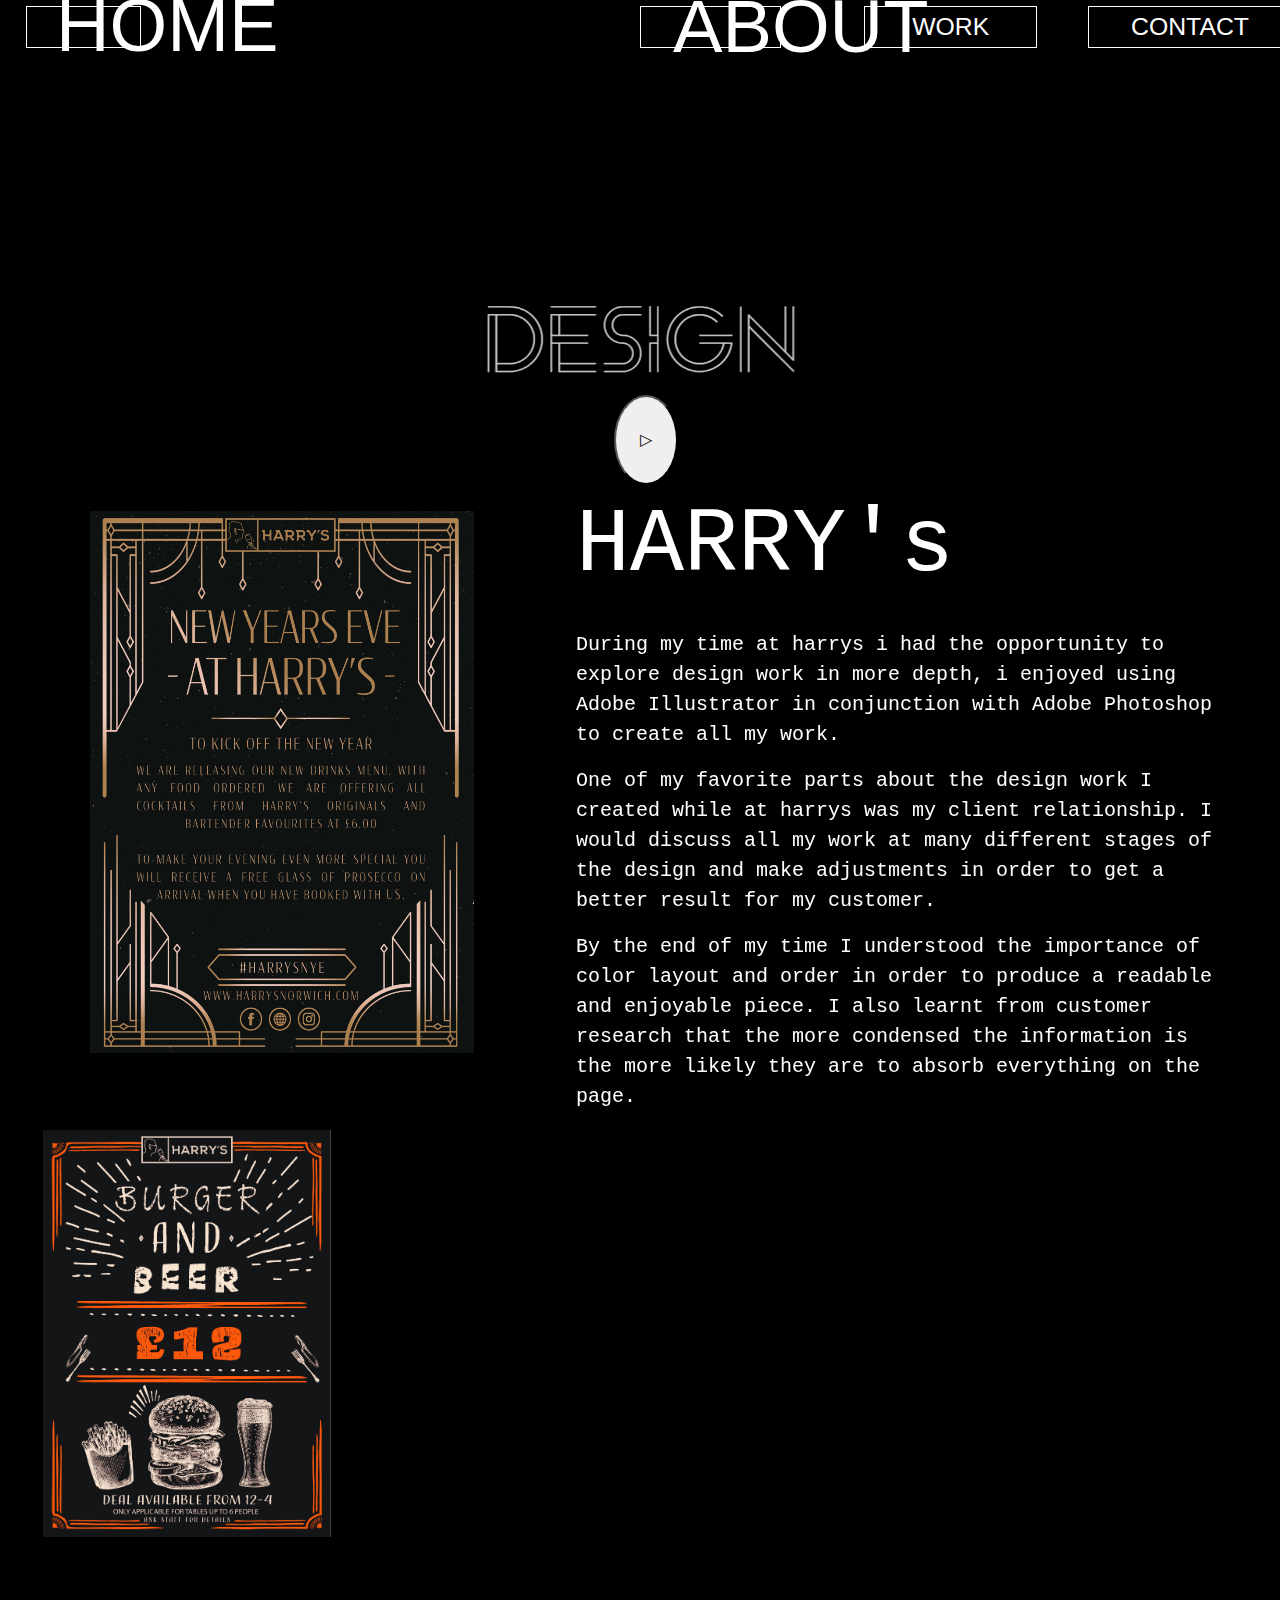
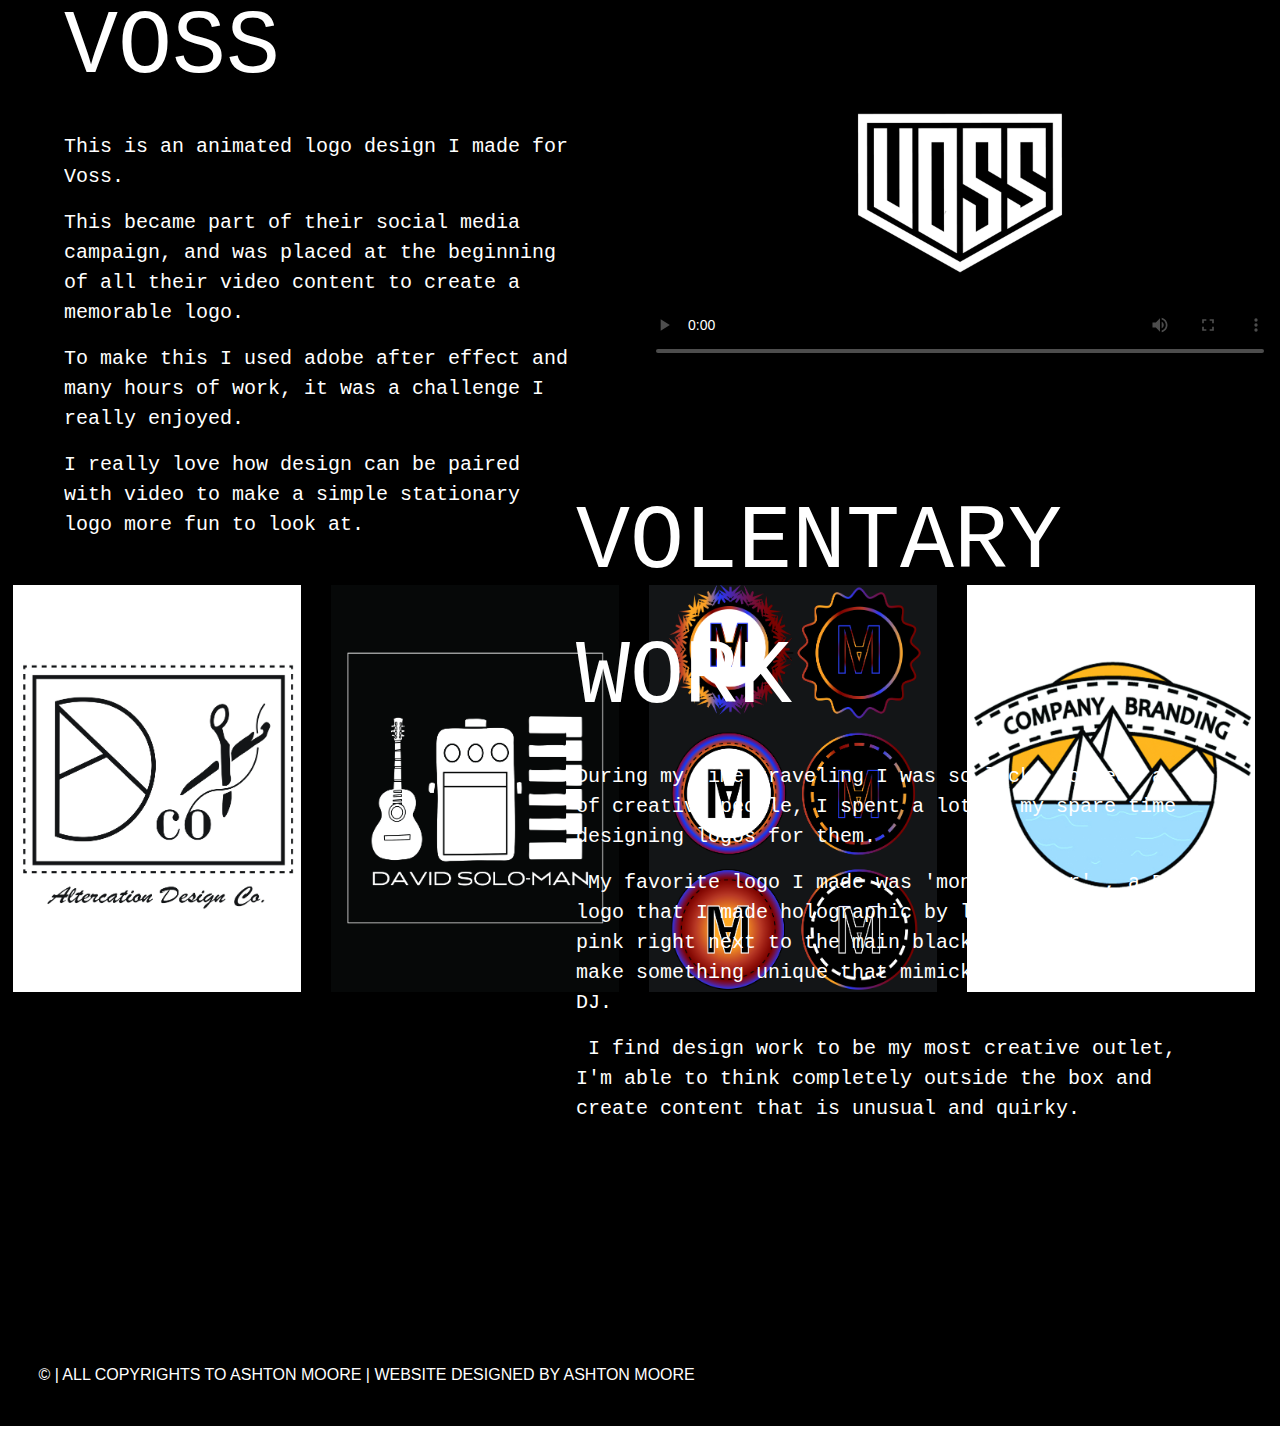
==== DESIGN.html @ 42d173c1 "FILES" ====
<!DOCTYPE html>
<div id="background">
<html lang="en">

<head>
<meta name="viewport" content="width=device-width, initial-scale=1.0">

	<link href="css/bootstrap-4.4.1.css" rel="stylesheet">
	<link href="styles.css" rel="stylesheet" type="text/css">
   
  </head>
<body>
	  
<!--	nav bar and background image -->

	
		<div class="homebutton"> <a href="index.html">HOME</a></div>
		
	
	
	<div class="main-container" >
	
	<button class="about"><a href="index.html#vid">ABOUT</a></button>
	
	<div class="dropdown"
		 >
  <button class="dropbtn"  style="width:105%">WORK</button>
  <div class="dropdown-content">
    <a href="video1.html">video</a>
    <a href="PHOTOGRAPHY.html">photography</a>
    <a href="DESIGN.html">design</a>
  </div>
</div>
	  <button class="contact"><a href="index.html#contacts">CONTACT</a></button>
		
  </div>
<center>
	<div class="containervid">
	  <div class="fix" style="height: 173px"></div>
<video  id="vid 3" width="100%" hight="auto" autoplay loop muted>	
	<source src="design/design.mp4"/>
</video>	
</div>
</center>  	
<!--1st container-->

	<audio id="testAudio" hidden src="images/🌊 Dynamic Beat Cool Electronic Guitar Chill No Copyright Free Background Music _ Coastline by shandr.webm" type="audio/mpeg">
</audio>

<button id="playAudio" style="position: absolute; margin-left: 48%; margin-top: -4%; width: 5%; height: 10%; border-radius: 50%;color: black">▷</button>
		
		
		<script>
	document.getElementById("playAudio").addEventListener("click", function(){
	var audio = document.getElementById('testAudio');
  if(this.className == 'is-playing'){
    this.className = "";
    this.innerHTML = "▷"
    audio.pause();
  }else{
    this.className = "is-playing";
    this.innerHTML = "| | ";
    audio.play();
  }

});
	
	</script>
	
	
	
	
	
	
	
	
<div>
		
		
		
	<div class="condesignharrys">
		<div class="contitlep">
			<p class="harrystitle2">HARRY's</p>
            <p class="harrysdesignp">During my time at harrys i had the opportunity to explore design work in more depth, i enjoyed using Adobe Illustrator in conjunction with Adobe Photoshop to create all my work.</p>
            <p class="harrysdesignp">One of my favorite parts about the design work I created while at harrys was my client relationship. I would discuss all my work at many different stages of the design and make adjustments in order to get a better result for my customer.</p>
<p class="harrysdesignp">By the end of my time I understood the importance of color layout and order in order to produce a readable and enjoyable piece. I also learnt from customer research that the more condensed the information is the more likely they are to absorb everything on the page.  &nbsp;</p>
        </div>
		
	    <img class="harrysdesignimg" src="design/harrys design/poster design print test 1 copy.jpg" alt=""/>
		
		<div class="imgcondesign" style= "width: 100%">
		
	    <img class="fimg" src="design/harrys design/3 SIDES FOR 12  3 SIDES FOR 12 FINAL RE SIZED VERSION_Page_2.jpg" alt=""/>
		<img class="fimg" src="design/harrys design/3 SIDES FOR 12  3 SIDES FOR 12 FINAL RE SIZED VERSION_Page_1.jpg" alt=""/>
	    <img class="fimg" src="design/harrys design/15 copy copy.jpg" alt=""/>
		<img class="fimg" src="design/harrys design/3 SIDES FOR 12  3 SIDES FOR 12 FINAL RE SIZED VERSION_Page_1 copy.jpg" alt=""/>
		
		
		
		</div>
	
	
  </div>
	
	
<!--voss-->
		
	<div class="condesignharrys">
		<div class="contitlepvoss">
			<p class="harrystitle2">VOSS</p>
          <p class="harrysdesignp">This is an animated logo design I made for Voss.&nbsp; </p>
            <p class="harrysdesignp">This became part of their social media campaign, and was placed at the beginning of all their video content to create a memorable logo.&nbsp; </p>
          <p class="harrysdesignp">To make this I used adobe after effect and many hours of work, it was a challenge I really enjoyed.&nbsp;</p>
            <p class="harrysdesignp">I really love how design can be paired with video to make a simple stationary logo more fun to look at. &nbsp;</p>
        </div>
		
<!--	    vidoe 
-->
		
		<video class="vossdesignimg" poster="design/voss thumbnail 1.jpg" controls src="design/new spin.mp4" ></video>

	
	
  </div>
	
<!--extra shit-->
	
	
	<div class="condesignviper">
		<div class="contitlepviper">
			<p class="vipertitle2">VOLENTARY WORK</p>
          <p class="viperdesignp">During my time traveling I was so lucky to meet a lot of creative people, I spent a lot of my spare time designing logos for them. &nbsp; </p>
          <p class="viperdesignp">&nbsp;My favorite logo I made was 'monkey viper' , a DJ logo that I made holographic by layering blue and pink right next to the main black line. I wanted to make something unique that mimicked the genre of the DJ.</p>
            <p class="viperdesignp">&nbsp;I find design work to be my most creative outlet, I'm able to think completely outside the box and create content that is unusual and quirky. </p>
        </div>
		
	    <img class="harrysdesignimg" src="design/viper monkey copy 2.jpg" alt=""/>
		
		<div class="imgcondesign">
		
	    <img class="fimg" src="design/sarah copy.jpg" alt=""/>
		<img class="fimg" src="design/dave copy.jpg" alt=""/>
	    <img class="fimg" src="design/my logo coppy.jpg" alt=""/>
		<img class="fimg" src="design/logo copy.jpg" alt=""/>
		
		
		
		</div>
	
	
	
	</div>
	</div>
	
	
	
	
	
	
	
	
	
	
	
	
	

<p class="footer" stle="float:bottom">© | ALL COPYRIGHTS TO ASHTON MOORE | WEBSITE DESIGNED BY ASHTON MOORE</p>
	
<script src="js/jquery-3.4.1.min.js"></script>
<script src="js/popper.min.js"></script>
<script src="js/bootstrap-4.4.1.js"></script>
</body>
	  
</html>
	
</div>
---- styles.css ----
#background {background : black;width: 100%; height: auto}

body { width: 100%; height:auto ; margin: 0;padding: 0; overflow-x: hidden }
html {width: 100%; height: auto; margin:0; padding: 0}

/*nav and image*/
.main-container { position: absolute;
  display: inline-flex;
  width: 50%;
margin-left: 50%
}


.homebutton{  position: absolute;
  background-color:transparent;
  color: white;

  font-size: 100%;
	font-size-adjust: 1.58;

  border: solid #FFFFFF thin ;
	padding-left: 2%;
	padding-right: 1%;
	
	width: 9%;
	margin-top: 0.5%;
	margin-left: 2%;
   }
.homebutton a{flex-shrink: 2; color: white; font-size: 155%;padding-left: 5%; padding-right: 5%; padding-bottom: 5%}
	



.contact a{color: white;text-decoration: none}
.contact{ position: absolute;
  background-color:transparent;
  color: white;

  font-size: 155%;
  border: solid #FFFFFF thin ;
	padding-left: 42px;
	padding-right: 42px;
	margin-left: 70%;
	margin-top: 1%;
}

.about a{color: white;text-decoration: none}
.about{ position: absolute;
  background-color:transparent;
  color: white;

  font-size: 155%;
	font-size-adjust: 1.58;

  border: solid #FFFFFF thin ;
	padding-left: 5%;
	padding-right: 5%;
	
	width: 22%;
	margin-top: 1%;
   
}


/* Dropdown Button */

.dropbtn {
  background-color:transparent;
  color: white;

  font-size: 155%;
  border: solid #FFFFFF thin ;
	padding-left: 43px;
	padding-right: 43px;
	
}

/* The container <div> - needed to position the dropdown content */
.buttoncontainer{width:100%;overflow: hidden}

.dropdown {
  position: relative;
  display: inline-block;
margin-left: 35%;
	margin-top: 1%
	

}

/* Dropdown Content (Hidden by Default) */
.dropdown-content {
  display: none;
  position:absolute;
  min-width: 167px;
	top:40px;
	font-size: 15px;

  
}

/* Links inside the dropdown */
.dropdown-content a {
	font-size: 20px;
  color:white;
	padding:5px;
  text-decoration: none;
  display: block;
	border: #FFFFFF solid thin;
text-align: center
}
.dropdown:hover .dropdown-content {display: block;}



/* Show the dropdown menu on hover */
.dropdown:hover .dropdown-content {display: block;}

/* Change the background color of the dropdown button when the dropdown content is shown */





.backgroundimage {
	width:100%	
}






/*change hight and width of the about me vid*/
#vid{width:50% ;height:20%;overflow: hidden;
margin-top:100px;
margin-bottom: 0px;

}
/*hello welcome section*/
.w3-container{height:682px;
}

.rightphoto {
	width: 40%;
	height: auto;
	float: right;

	margin: 5px;
	margin-top: 5%;
	margin-left: 0%;
	margin-right:5%;
	margin-bottom: 10%;
	border:thick solid #FFFFFF;
	
	
	filter: gray; /* IE6-9 */
  -webkit-filter: grayscale(100%); /* Chrome 19+ & Safari 6+ */
}

.rightphoto:hover {
  filter: none;
  -webkit-filter: grayscale(0%);
	-webkit-transition: all 2000ms ease;

}
.hello{
	width: 50%;
	max-width: 50%;
	float:left;
font-size: 70px;
	overflow: hidden;
	text-align: right;
	color: white;
	margin-top: 190px;
	font-weight: 600;
	font-family:Consolas, "Andale Mono", "Lucida Console", "Lucida Sans Typewriter", Monaco, "Courier New", "monospace";
	margin-right:30px;
	margin-bottom: 0px

}
.hello1{
	width: 50%;
	max-width: 50%;
	float:left;
font-size: 70px;
	overflow: hidden;
	text-align: right;
	color: white;
	font-weight: 600;
	font-family:Consolas, "Andale Mono", "Lucida Console", "Lucida Sans Typewriter", Monaco, "Courier New", "monospace";
	margin-top: 0px;
	line-height: 50px
}

.hello2{width: 50%;
	max-width: 50%;
	float:left;
font-size: 30px;
	overflow: hidden;
	text-align: right;
	
	color: white;
	font-family:Consolas, "Andale Mono", "Lucida Console", "Lucida Sans Typewriter", Monaco, "Courier New", "monospace";
	

}

/*contact infor css*/

.maintitle{
	font-size: 50px;
    color:white;
	text-transform:uppercase;
	font-weight:700
}

.title{
	text-transform:uppercase;
	color: white;
	font-size: 30px	
}
.info{color:white;
	font-size: 20px
}

/*about me */

/*top stuff*/


/*bottom stuff*/
.leftpic {
	width: 40%;
	height: auto;
	float: left;
	margin-top: 10%;
	
	
	
	filter: gray; /* IE6-9 */
  -webkit-filter: grayscale(100%); /* Chrome 19+ & Safari 6+ */
}

.leftpic:hover {
  filter: none;
  -webkit-filter: grayscale(0%);
	-webkit-transition: all 2000ms ease;

}

.righttext{
	color: white;
	padding: 5%;
    font-family: Consolas, "Andale Mono", "Lucida Console", "Lucida Sans Typewriter", Monaco, "Courier New", "monospace";
	height: 60%;
	font-size: 18px
		
}
.textbox{border:#FFFFFF solid thin;
	width: 50%;
	height:100%;
	float:right;
	margin-top: 2%;
		margin-left:5%;
	margin-right:2%;
	padding:10px;
	text-align:left;
	box-shadow: 
	 10px 0 40px #f0f,  /* left magenta */
    -10px 0 40px #0ff; /* right cyan */

filter: gray; /* IE6-9 */
  -webkit-filter: grayscale(100%);
}
p{padding-right: 2%;
padding-left: 2%;
}


.textbox:hover {
  filter: none;
  -webkit-filter: grayscale(0%);
-webkit-transition: all 2000ms ease;
}
/*resume button*/
#fullresume{
	color: white;
    border:thin solid #FFFFFF;
    padding:10px;
	font-size:20px;
margin-left:0.2%}




/*buttons*/
.buttoncontainer{width: 120%;height: auto; margin-left: 0%}

.btn-group button {
	width: 53%;
  background-color: black; 
  border: 6px  solid #FFFFFf;
	
 
	text-transform: uppercase;
    border-radius: 20px;
	 
	
	
}
.btn-group a{max-width: 100%; font-size: 300%;
	color: white; 
	width: 100%

}
.btn1{margin-right: 5%;margin-left: 0%}
.btn2{margin-right: 5%}


/* Add a background color on hover */
.btn-group button:hover {
  background-color: #FFFFFF;
color:black; border-radius: 10%;
}
.btn-group a:hover{color: black;
text-decoration: none }


/*photography pg*/




#vid2{width:50% ;height:200;overflow: hidden;
margin-top:100px;
	margin-bottom: 0%;}


.hear {
width: 35%;
float:left;
background:#000000;
color: white;
margin-bottom: 2%; 
margin-top: 0%;
margin-left:15%;
	padding-top: 5%;
	padding-bottom: 5%;
border-right: #FFFFFF solid;
	font-size:300%;
	line-height: 0.9
	
 
	
}

.link a{font-size: 30px;
width: 40%;
float: right;
background:black;
	color: white;
	margin-bottom: 10px;
	margin-left: 5%;
	
	

}

.one{margin-top: 0%;padding-right: 5%;
	padding-top: 5%;}
.four{padding-right: 5%;
	padding-bottom: 5%;}
ul.no-bullets {list-style-type: none;
  margin: 0;
  padding: 0;}



.footer{color: white;
	width: 100%;height: auto;
padding: 3%;
margin-top: 25%}



/*photoography*/






















.maindivharrys{width:100%; height:auto;overflow: hidden;
	
	}
.fix{width:100%; height:100px;overflow: hidden}

.container1{width: 100%; height: auto}


.righttext1{
	width:20%;
	float:right;
	color: white;
	font-size: 55px;
	position: absolute;
	margin-left: 50%;
	
	border-left:thin #FFFFFF solid;
	

}

.righttext11{width:50%;
	float: right;
	color: white;
	font-size: 25px;
	margin-left: 50%;
	position: absolute;
	margin-top: 8%;
		border-left:thin #FFFFFF solid;
	
}
.righttext111{width:30%;
	
	color: white;
	font-size: 35px;
	margin-left: 50%;
	position: absolute;
	margin-top: 13%;
	border-left:thin #FFFFFF solid;
	
}
.righttext2{width:50%;
	float: right;
	color: white;
	font-size: 25px;
	margin-left: 50%;
	position: absolute;
	margin-top: 24%;
	border-left:thin #FFFFFF solid;
	
}
.righttext3{width:30%;
	
	color: white;
	font-size: 35px;
	margin-left: 50%;
	position: absolute;
	margin-top: 29%;
	border-left:thin #FFFFFF solid;
	
}

.con2righttext{
	position: absolute;
	color: #FFFFFF;
	width: 50%;
	padding:4% ;
	padding-right: 10%;
	margin-top: 7.3%;
	font-size: 25px;
	font-family:Consolas, "Andale Mono", "Lucida Console", "Lucida Sans Typewriter", Monaco, "Courier New", "monospace";
	
		
		
}



.con2righttext1{position: absolute;
	color: #FFFFFF;
	width: 50%;
	padding:4% ;
	padding-right: 10%;
	margin-top: 20%;
	font-size: 25px;
	font-family:Consolas, "Andale Mono", "Lucida Console", "Lucida Sans Typewriter", Monaco, "Courier New", "monospace";
	}
		
	.con2righttext2{position: absolute;
	color: #FFFFFF;
	width: 50%;
	padding:4% ;
	padding-right: 10%;
	margin-top: 32%;
	font-size: 25px;
	font-family:Consolas, "Andale Mono", "Lucida Console", "Lucida Sans Typewriter", Monaco, "Courier New", "monospace";
	}
	
	
.con2photo{ width:12.4%;
	margin-top: 7%;
	margin-left: 48.85%; 
}
.con2photo1{width:12.4%;
	margin-top: 7%;
	margin-left: 0; }
.con2photo3{width: 12.4%;
margin-left: 48.85%;
margin-top: 0.3%}


.con2photo4{width: 12.4%;
margin-top: 0.3%}


.con2photo5{width: 12.4%;
margin-left: 48.85%;
margin-top: 0.3%}


.con2photo6{width: 12.4%;
margin-top: 0.3%}
.card #HARRYS .card-body {
}.card #HARRYS .imageContainer img {
    transition:transform 0.25s ease;
}


/*carousell voss*/

.carousel {width: 47%;


margin-bottom: 0%;
float:left;
	

}
.con{width: 100%; height: auto;
margin-top: 10%;
}

.conpic{padding-left: 50%;width:150%; height: auto;}
.righttext12{
	width:20%;
	float:left;
	color: white;
	font-size: 55px;
	position: absolute;
	margin-left: 7%;
	border-left:thin #FFFFFF solid;

}

.righttext112{width:50%;
	float: left;
	color: white;
	font-size: 25px;
	margin-left: 7%;
	position: absolute;
	margin-top: 8%;
		border-left:thin #FFFFFF solid;
	
}
.righttext1112{width:30%;
	
	color: white;
	font-size: 35px;
	margin-left: 7%;
	position: absolute;
	margin-top: 13%;
	border-left:thin #FFFFFF solid;
	
}
.righttext22{width:50%;
	float: right;
	color: white;
	font-size: 25px;
	margin-left: 7%;
	position: absolute;
	margin-top: 24%;
	border-left:thin #FFFFFF solid;

}
.righttext32{width:30%;
	
	color: white;
	font-size: 35px;
	margin-left: 7%;
	position: absolute;
	margin-top: 29%;
	border-left:thin #FFFFFF solid;
	
}
.con4{width: 100%; height: auto;
margin-top: 50%;}


.con4righttext{
	position: absolute;
	color: #FFFFFF;
	width: 40%;
	padding:4% ;
	padding-right: 0%;
	margin-top: 5%;
	font-size: 25px;
	font-family:Consolas, "Andale Mono", "Lucida Console", "Lucida Sans Typewriter", Monaco, "Courier New", "monospace";
	margin-left: 55%;
	overflow: hidden
		
		
}



.con4righttext1{position: absolute;
	color: #FFFFFF;
	width: 40%;
	padding:4% ;
	padding-right: 0%;
	margin-top: 20%;
	font-size: 25px;
	font-family:Consolas, "Andale Mono", "Lucida Console", "Lucida Sans Typewriter", Monaco, "Courier New", "monospace";
	margin-left: 55%;
	overflow: hidden;
	}
		
	.con4righttext2{position: absolute;
	color: #FFFFFF;
	width: 50%;
	padding:4% ;
	padding-right: 0%;
	margin-top: 32%;
	font-size: 25px;
	font-family:Consolas, "Andale Mono", "Lucida Console", "Lucida Sans Typewriter", Monaco, "Courier New", "monospace";
	overflow:hidden;}
	
	
.con4photo{ width:12.4%;
	margin-top: 7%;
	margin-left: 0.4%; 
}
.con4photo1{width:12.4%;
	margin-top: 7%;
	margin-left: 0; }
.con4photos{width:100%; margin-left: 0.4%; margin-top: 0%}
.con4photos1{ width:100%;margin-top: -5%}
.con4photo3{width: 12.4%;
margin-left: 0%;
margin-top: 0.3%}


.con4photo4{width: 12.4%;
margin-top: 0.3%}








/*music section */


.conpic2{width:60%;margin-left: 7%}
.con5{width: 100%; height: auto;
margin-top: 10%}
.righttext125{
	width:40%;
	color: white;
	font-size: 55px;
	position: absolute;
	margin-left: 50%;
	border-left:thin #FFFFFF solid;

}
.righttext1125{
	width:40%;
	color: white;
	font-size: 55px;
	position: absolute;
	margin-left: 50%;
	border-left:thin #FFFFFF solid;}
.con23{width: 100%;
margin-top: 40%}

.con23righttext{
	position: absolute;
	color: #FFFFFF;
	width: 50%;
	padding:4% ;
	padding-right: 10%;
	margin-top: 20%;
	font-size: 25px;
	font-family:Consolas, "Andale Mono", "Lucida Console", "Lucida Sans Typewriter", Monaco, "Courier New", "monospace";
	
		
		}



.con23righttext1{position: absolute;
	color: #FFFFFF;
	width: 50%;
	padding:4% ;
	padding-right: 10%;
	margin-top: 33%;
	font-size: 25px;
	font-family:Consolas, "Andale Mono", "Lucida Console", "Lucida Sans Typewriter", Monaco, "Courier New", "monospace";
	}
		
	.con23righttext2{position: absolute;
	color: #FFFFFF;
	width: 50%;
	padding:4% ;
	padding-right: 10%;
	margin-top:45%;
	font-size: 25px;
	font-family:Consolas, "Andale Mono", "Lucida Console", "Lucida Sans Typewriter", Monaco, "Courier New", "monospace";
	}
	
	
.con23photo{ width:12.4%;
	margin-top: 23%;
	margin-left: 0%; 
}
.con23photo1{width:12.4%;
	margin-top: 23%;
	margin-left: 0; }
.con23photo3{width: 12.4%;
margin-left: 48.6%;
margin-top: 0.3%}


.con23photo4{width: 12.4%;
margin-top: 0.3%}


.con23photo5{width: 12.4%;
margin-left: 49.85%;
margin-top: 0.3%}


.con23photo6{width: 12.4%;
margin-top: 0.3%}




.d-block{width:100%}
/*video page*/


.harrystitle{color: white;text-align:inherit; font-size: 50px; padding: 20px; border-left: solid #FFFFFF ; margin-left: 3%; margin-top: 6%;  font-family: Consolas, "Andale Mono", "Lucida Console", "Lucida Sans Typewriter", Monaco, "Courier New", "monospace";}

.harrysp{width:100%;height: auto; color: white; text-align: center}

.harrysvid{
	width:22%;
	height: auto;
	padding:1%;
	margin-left:2%;
	overflow: hidden
}


.vossvid{
	width:47%;
	height: auto;
	padding:1%;
	margin-left:2%;
	overflow: hidden
}


.othervid{
	width:47%;
	height: auto;
	padding:1%;
	margin-left:2%;
	overflow: hidden
}
.othervidr{width:22%;
	height: auto;
	padding:1%;
	margin-left:3%;
	overflow: hidden}


/*design section*/

.condesignharrys{
	width: 100%;
	height: auto;
	
}

.harrysdesignimg{
	width: 30%;
	margin: 5%;
	margin-left: 7%
	
	
		
}

.harrysdesignp{
	width:100%;
	
	color: white;
	font-size: 20px;
	overflow: hidden;
	font-family: Consolas, "Andale Mono", "Lucida Console", "Lucida Sans Typewriter", Monaco, "Courier New", "monospace";
	padding:0%
		
}

.harrystitle2{width:100%;color: white;font-size: 90px; padding: 0px;margin-left: 0%; overflow: hidden; font-family: Consolas, "Andale Mono", "Lucida Console", "Lucida Sans Typewriter", Monaco, "Courier New", "monospace";}

.contitlep{width: 50%;
margin-left: 45%;
	margin-top: 2.5%;
	position: absolute;
	overflow: hidden;
}

.imgcondesign{width:100%;height: auto;overflow: hidden;}
.fimg{width:24.5%;
	padding: 1%;
	overflow: hidden
	
}


/*voss*/




.vossdesignimg{
	width: 50%;
	margin: 5%;
	margin-left: 50%;
	overflow: hidden
	
	
		
}





.contitlepvoss{width: 40%;
margin-left: 5%;
	margin-top: 2.5%;
	position: absolute;
	overflow: hidden;
}

.imgcondesign{width:100%;height: auto;overflow: hidden;}







.condesignviper{
	width: 100%;
	height: auto;
	
}
.contitlepviper{width: 50%;
margin-left: 45%;
	margin-top: 2.5%;
	position: absolute;
	overflow: hidden;
}

.vipertitle2{width:100%;color: white;font-size: 90px; padding: 0px;margin-left: 0%; overflow: hidden; font-family: Consolas, "Andale Mono", "Lucida Console", "Lucida Sans Typewriter", Monaco, "Courier New", "monospace";}


.viperdesignp{
	width:100%;
	
	color: white;
	font-size: 20px;
	overflow: hidden;
	font-family: Consolas, "Andale Mono", "Lucida Console", "Lucida Sans Typewriter", Monaco, "Courier New", "monospace";
	padding:0%;

		
}
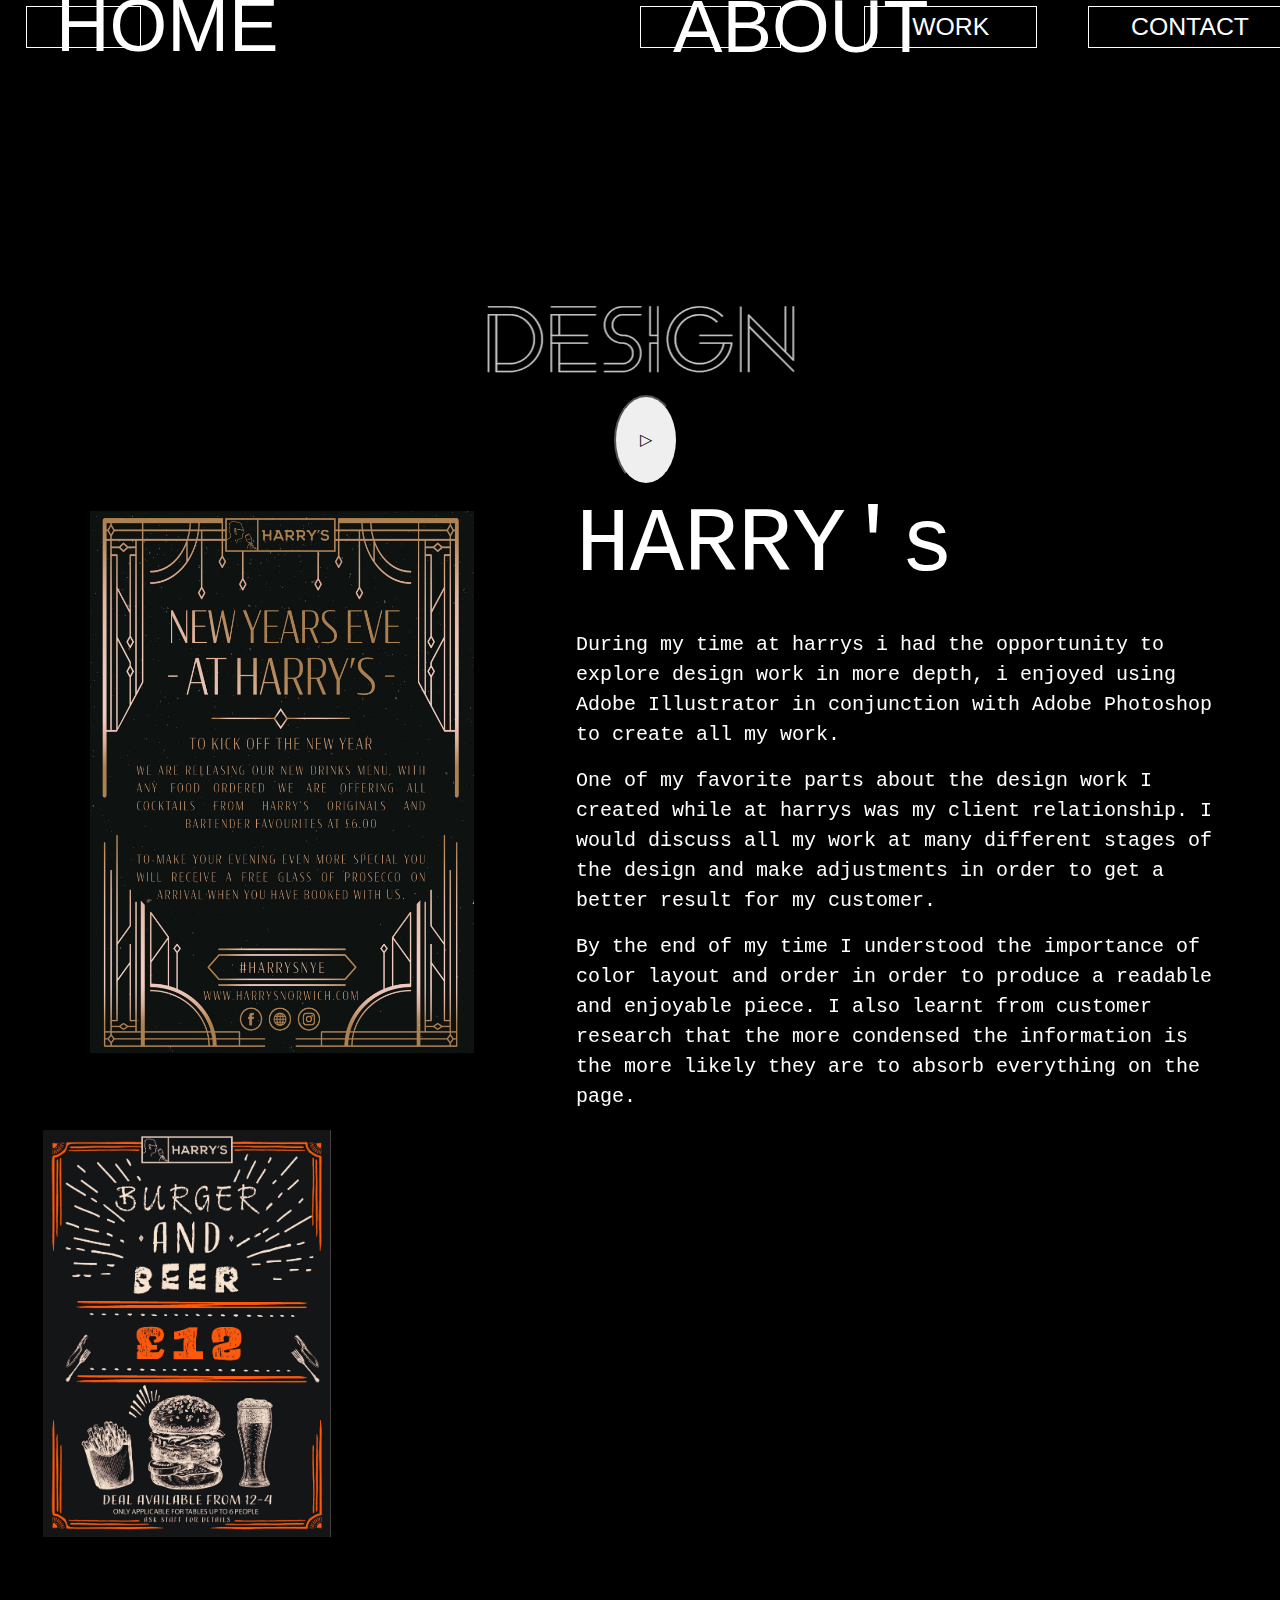
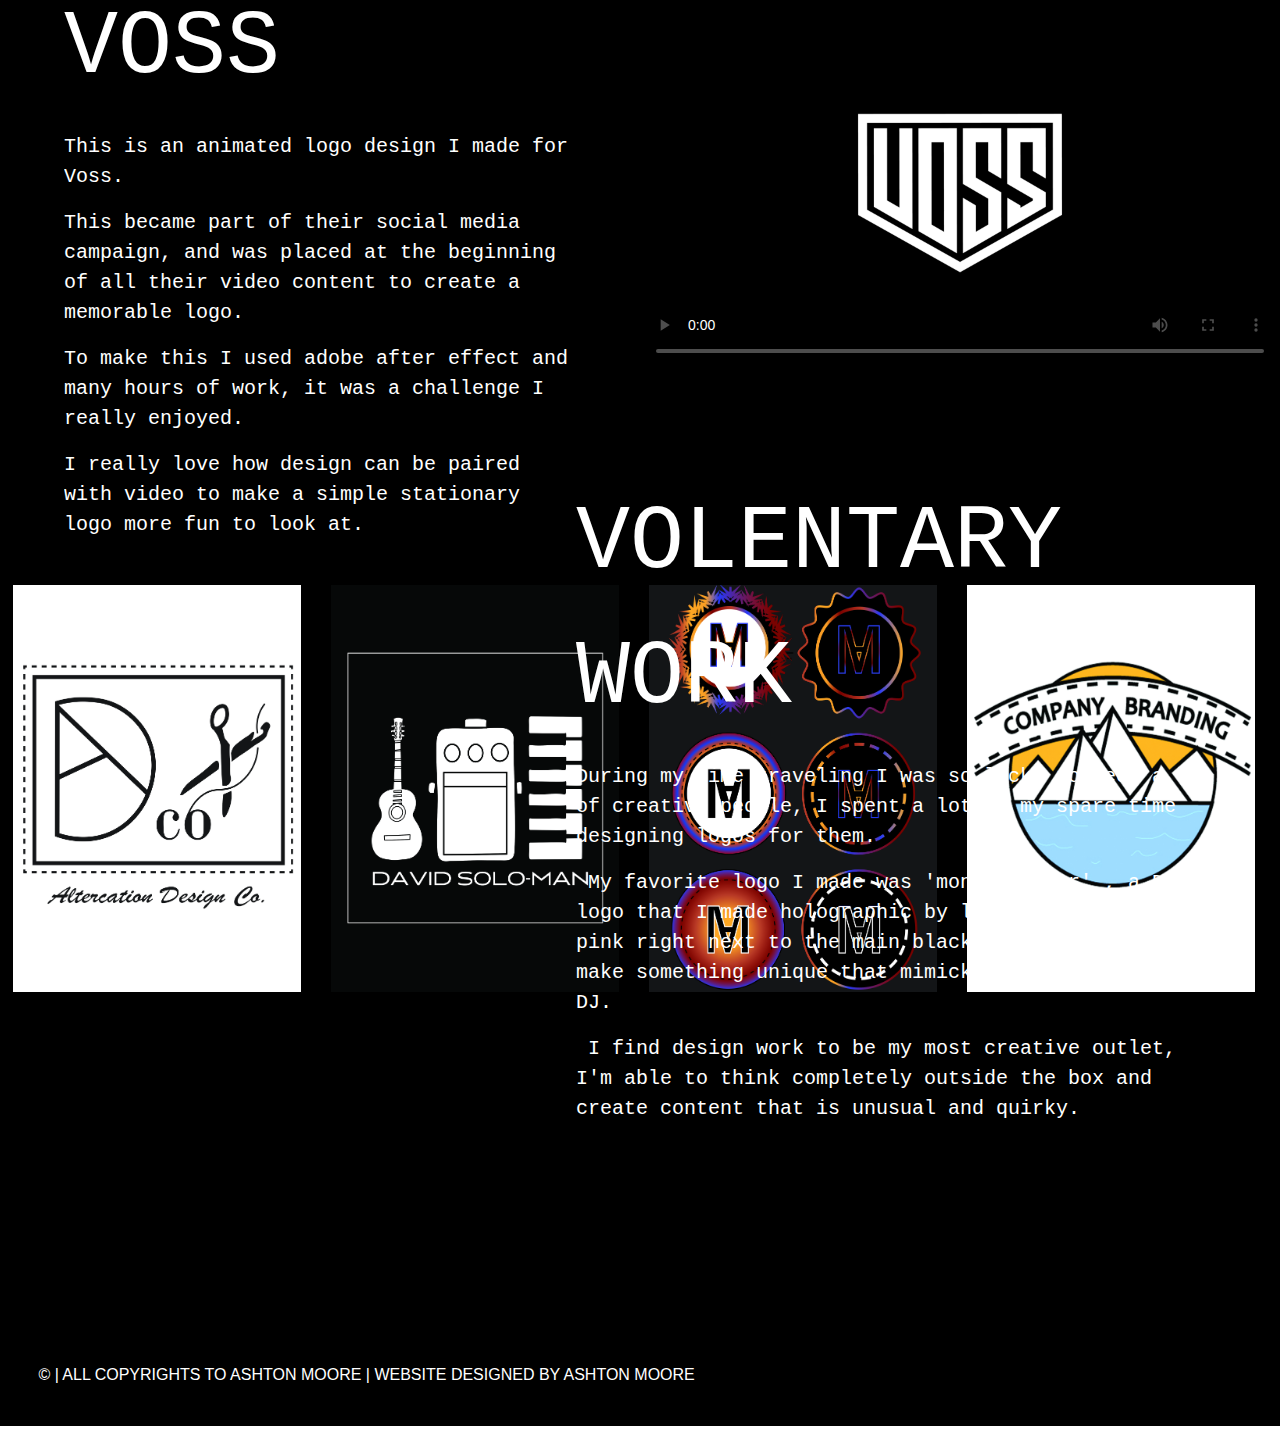
==== commit c0f229d8: "g" ====
--- a/DESIGN.html
+++ b/DESIGN.html
@@ -26,7 +26,7 @@
 		 >
   <button class="dropbtn"  style="width:105%">WORK</button>
   <div class="dropdown-content">
-    <a href="video1.html">video</a>
+    <a href="VIDEO1.html">video</a>
     <a href="PHOTOGRAPHY.html">photography</a>
     <a href="DESIGN.html">design</a>
   </div>
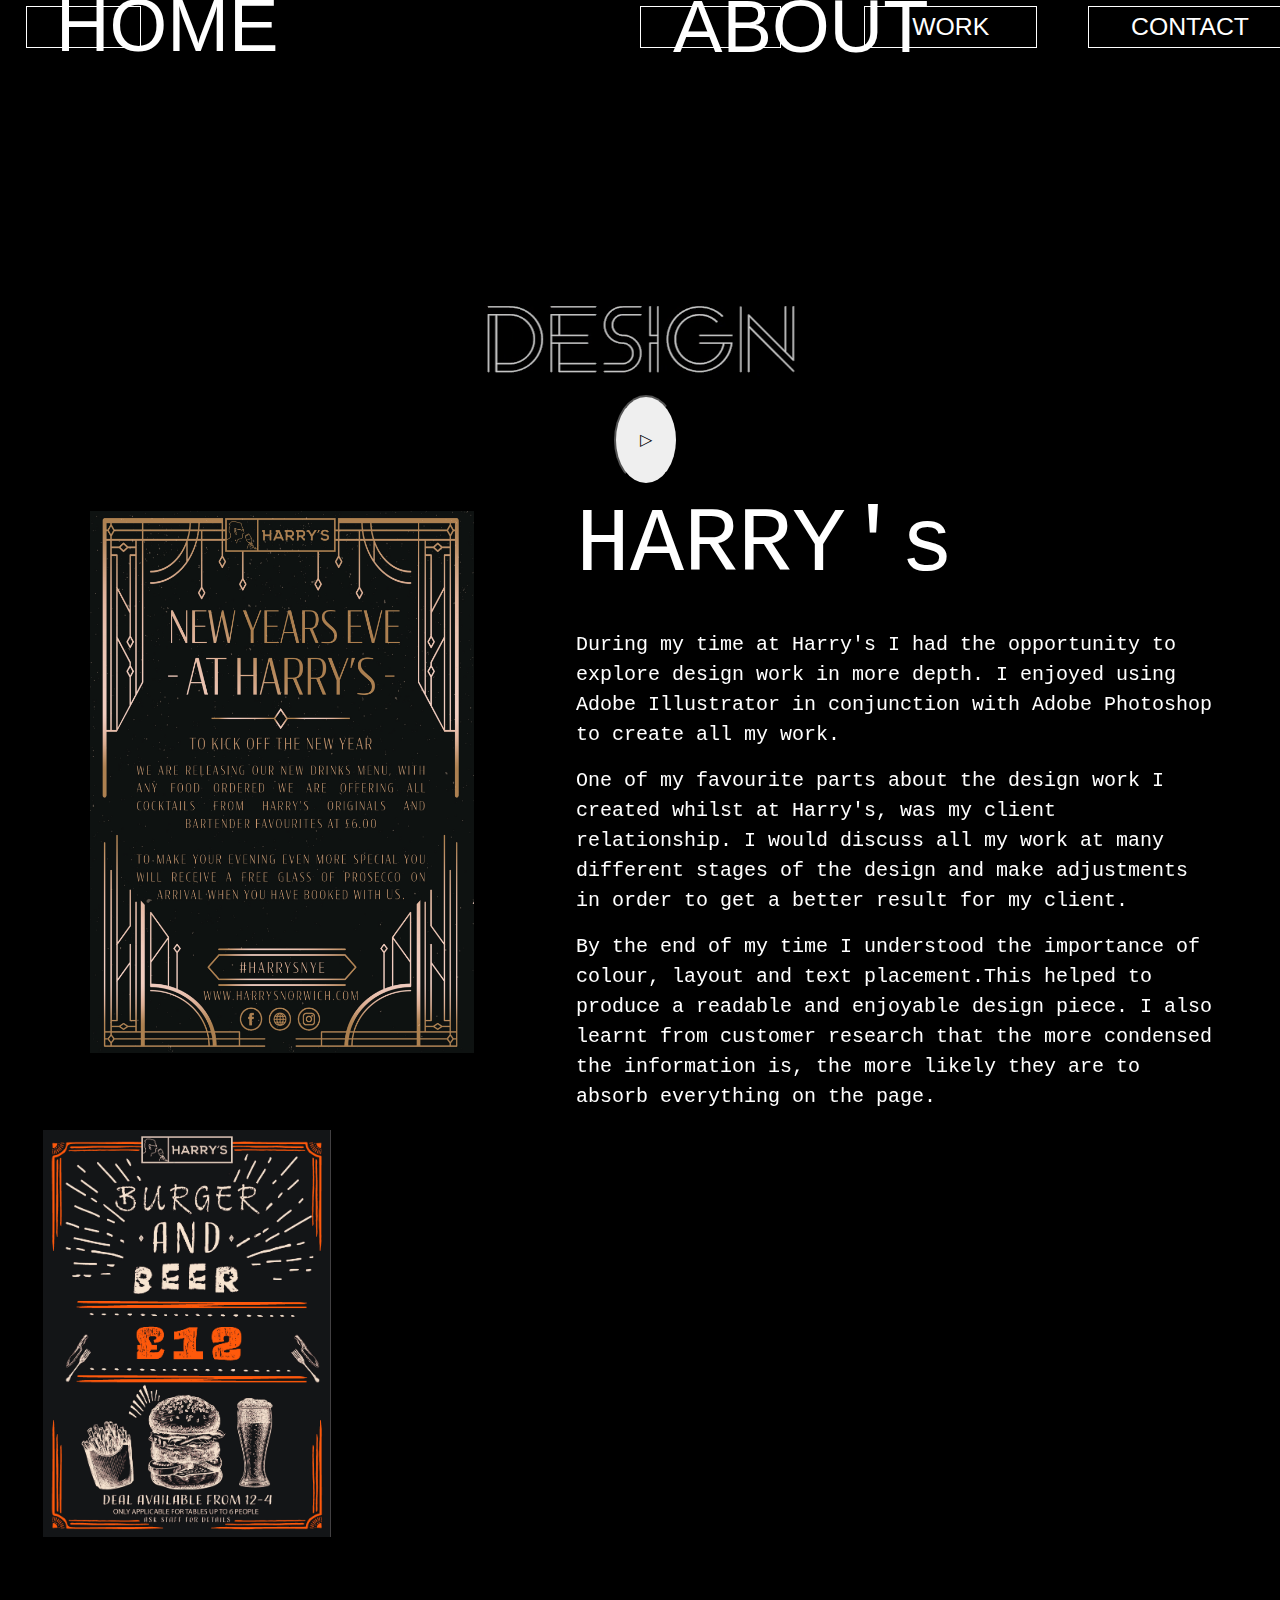
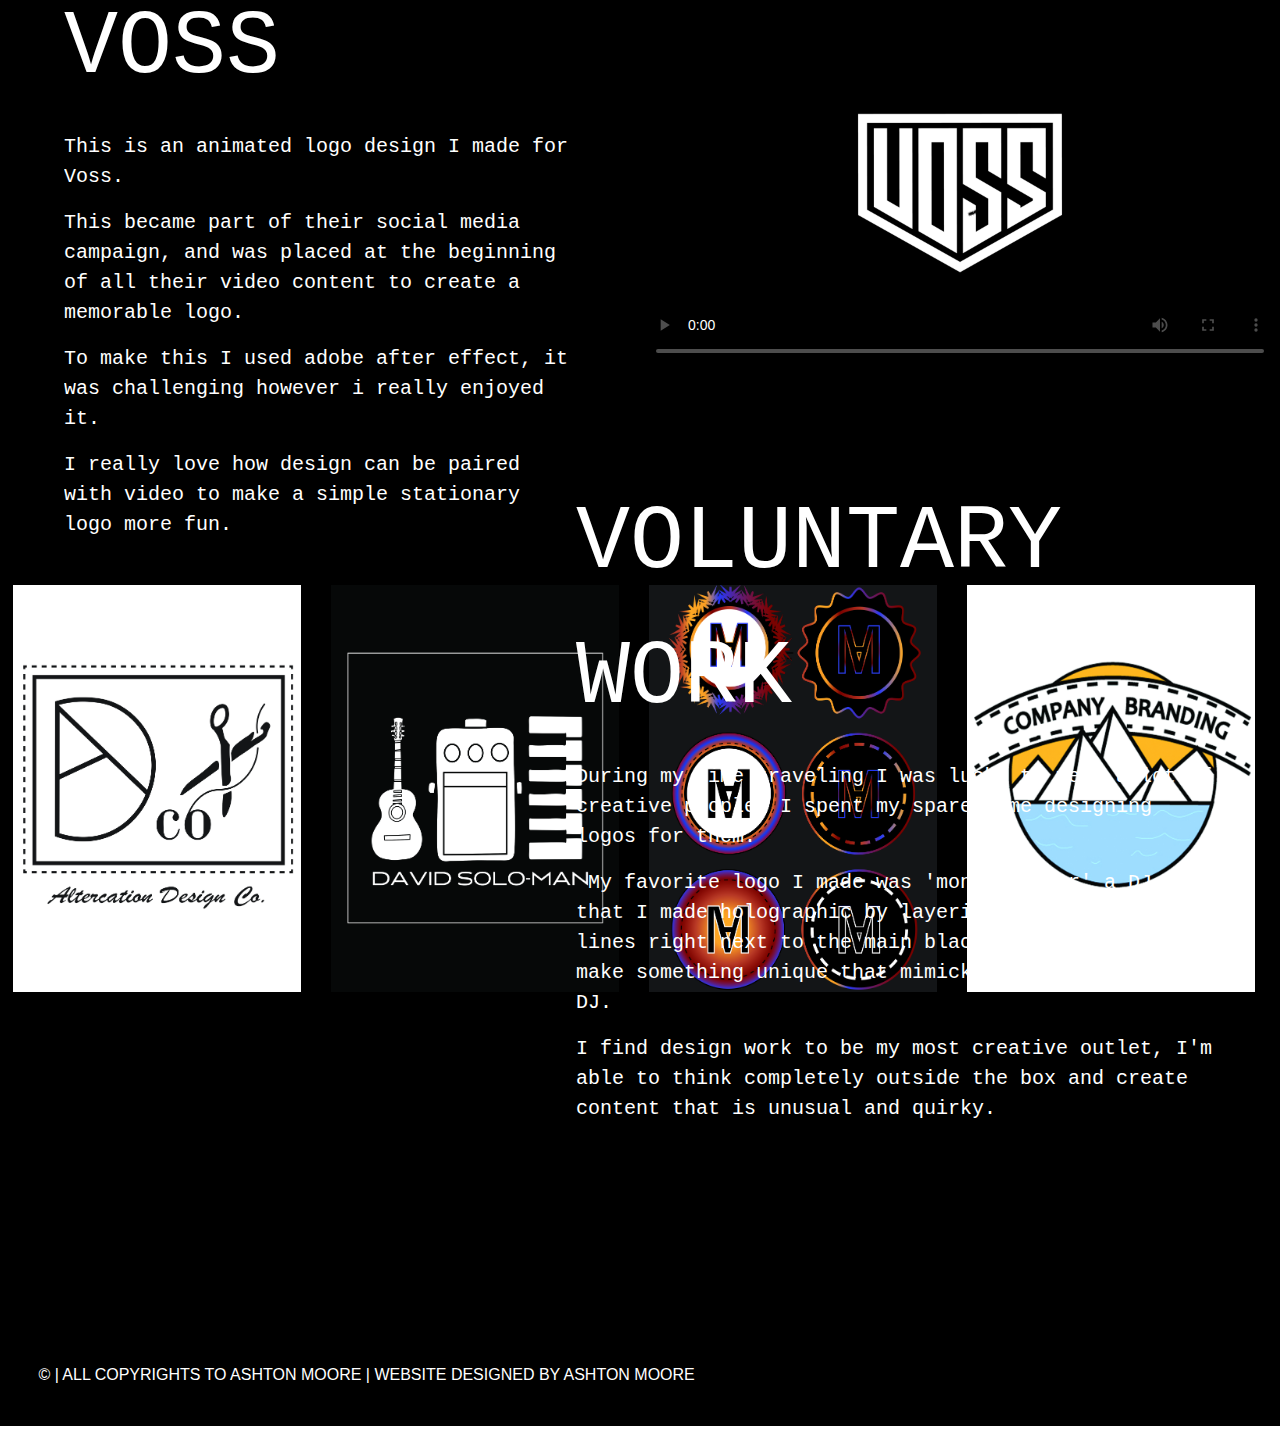
==== commit 83d87f6a: "spelling" ====
--- a/DESIGN.html
+++ b/DESIGN.html
@@ -81,9 +81,9 @@
 	<div class="condesignharrys">
 		<div class="contitlep">
 			<p class="harrystitle2">HARRY's</p>
-            <p class="harrysdesignp">During my time at harrys i had the opportunity to explore design work in more depth, i enjoyed using Adobe Illustrator in conjunction with Adobe Photoshop to create all my work.</p>
-            <p class="harrysdesignp">One of my favorite parts about the design work I created while at harrys was my client relationship. I would discuss all my work at many different stages of the design and make adjustments in order to get a better result for my customer.</p>
-<p class="harrysdesignp">By the end of my time I understood the importance of color layout and order in order to produce a readable and enjoyable piece. I also learnt from customer research that the more condensed the information is the more likely they are to absorb everything on the page.  &nbsp;</p>
+            <p class="harrysdesignp">During my time at Harry's I had the opportunity to explore design work in more depth. I enjoyed using Adobe Illustrator in conjunction with Adobe Photoshop to create all my work.</p>
+            <p class="harrysdesignp">One of my favourite parts about the design work I created whilst at Harry's, was my client relationship. I would discuss all my work at many different stages of the design and make adjustments in order to get a better result for my client.</p>
+<p class="harrysdesignp">By the end of my time I understood the importance of colour, layout and text placement.This helped to produce a readable and enjoyable design piece. I also learnt from customer research that the more condensed the information is, the more likely they are to absorb everything on the page.  &nbsp;</p>
         </div>
 		
 	    <img class="harrysdesignimg" src="design/harrys design/poster design print test 1 copy.jpg" alt=""/>
@@ -110,8 +110,8 @@
 			<p class="harrystitle2">VOSS</p>
           <p class="harrysdesignp">This is an animated logo design I made for Voss.&nbsp; </p>
             <p class="harrysdesignp">This became part of their social media campaign, and was placed at the beginning of all their video content to create a memorable logo.&nbsp; </p>
-          <p class="harrysdesignp">To make this I used adobe after effect and many hours of work, it was a challenge I really enjoyed.&nbsp;</p>
-            <p class="harrysdesignp">I really love how design can be paired with video to make a simple stationary logo more fun to look at. &nbsp;</p>
+          <p class="harrysdesignp">To make this I used adobe after effect, it was challenging however i really enjoyed it.&nbsp;</p>
+            <p class="harrysdesignp">I really love how design can be paired with video to make a simple stationary logo more fun. &nbsp;</p>
         </div>
 		
 <!--	    vidoe 
@@ -128,10 +128,10 @@
 	
 	<div class="condesignviper">
 		<div class="contitlepviper">
-			<p class="vipertitle2">VOLENTARY WORK</p>
-          <p class="viperdesignp">During my time traveling I was so lucky to meet a lot of creative people, I spent a lot of my spare time designing logos for them. &nbsp; </p>
-          <p class="viperdesignp">&nbsp;My favorite logo I made was 'monkey viper' , a DJ logo that I made holographic by layering blue and pink right next to the main black line. I wanted to make something unique that mimicked the genre of the DJ.</p>
-            <p class="viperdesignp">&nbsp;I find design work to be my most creative outlet, I'm able to think completely outside the box and create content that is unusual and quirky. </p>
+			<p class="vipertitle2">VOLUNTARY WORK</p>
+          <p class="viperdesignp">During my time traveling I was lucky to meet a lot of creative people. I spent my spare time designing logos for them. &nbsp; </p>
+          <p class="viperdesignp">&nbsp;My favorite logo I made was 'monkey viper' a DJ logo that I made holographic by layering blue and pink lines right next to the main black line. I wanted to make something unique that mimicked the genre of the DJ.</p>
+            <p class="viperdesignp">I find design work to be my most creative outlet, I'm able to think completely outside the box and create content that is unusual and quirky. </p>
         </div>
 		
 	    <img class="harrysdesignimg" src="design/viper monkey copy 2.jpg" alt=""/>
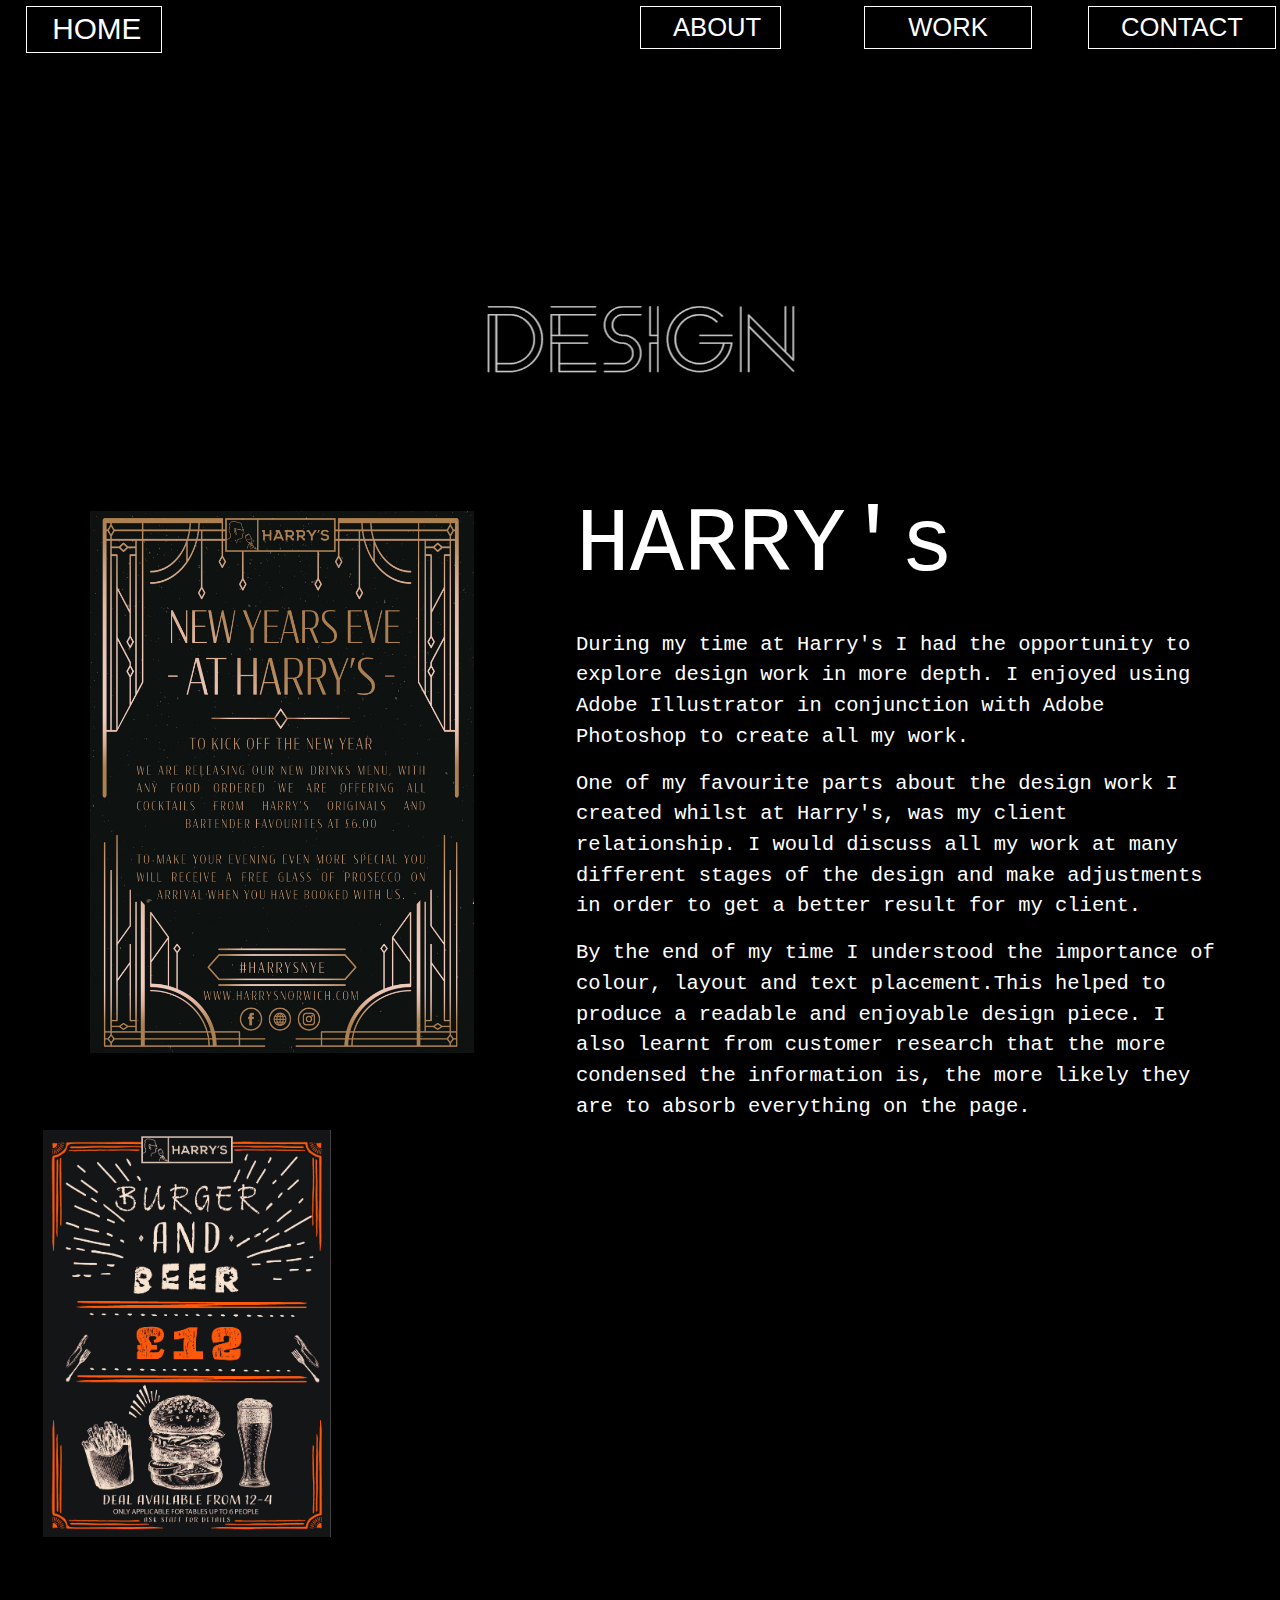
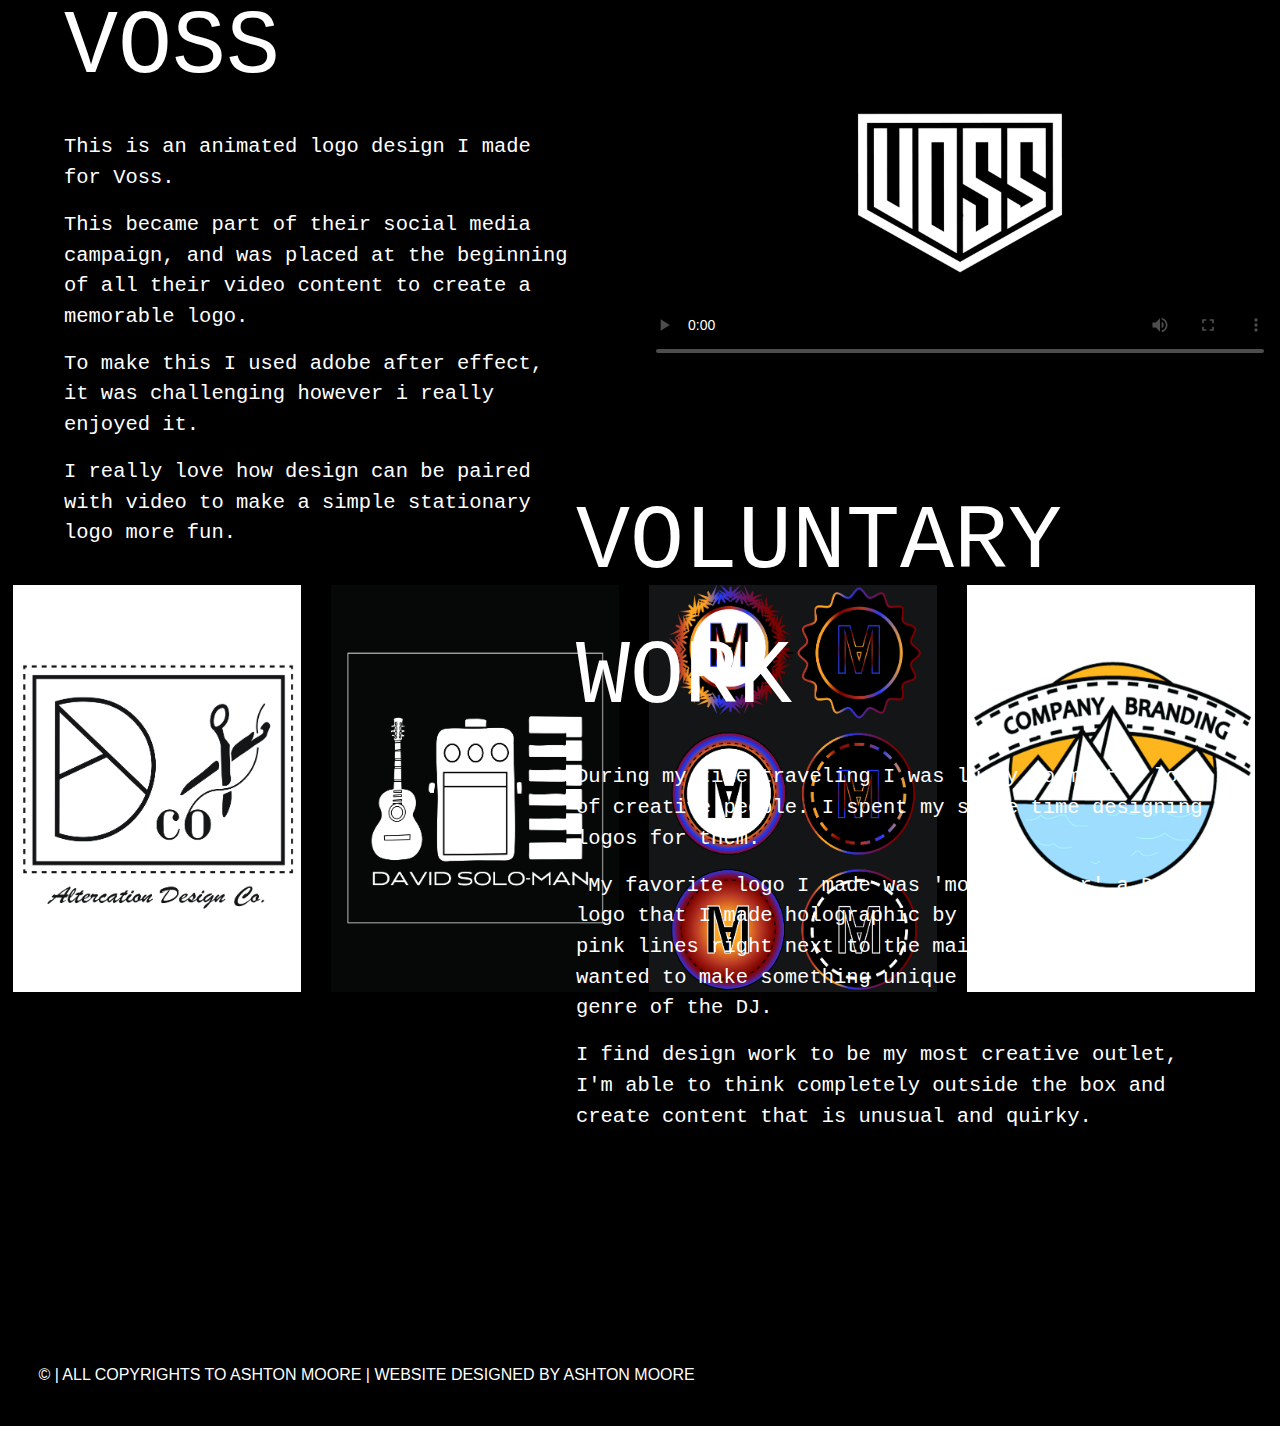
==== commit cc530da2: "chnage" ====
--- a/DESIGN.html
+++ b/DESIGN.html
@@ -44,29 +44,6 @@
 </center>  	
 <!--1st container-->
 
-	<audio id="testAudio" hidden src="images/🌊 Dynamic Beat Cool Electronic Guitar Chill No Copyright Free Background Music _ Coastline by shandr.webm" type="audio/mpeg">
-</audio>
-
-<button id="playAudio" style="position: absolute; margin-left: 48%; margin-top: -4%; width: 5%; height: 10%; border-radius: 50%;color: black">▷</button>
-		
-		
-		<script>
-	document.getElementById("playAudio").addEventListener("click", function(){
-	var audio = document.getElementById('testAudio');
-  if(this.className == 'is-playing'){
-    this.className = "";
-    this.innerHTML = "▷"
-    audio.pause();
-  }else{
-    this.className = "is-playing";
-    this.innerHTML = "| | ";
-    audio.play();
-  }
-
-});
-	
-	</script>
-	
 	
 	
 	
--- a/styles.css
+++ b/styles.css
@@ -1,8 +1,8 @@
 
 #background {background : black;width: 100%; height: auto}
 
-body { width: 100%; height:auto ; margin: 0;padding: 0; overflow-x: hidden }
-html {width: 100%; height: auto; margin:0; padding: 0}
+body { width: 100%; height:auto ; overflow-x: hidden }
+html {width: 100%; height: auto; }
 
 /*nav and image*/
 .main-container { position: absolute;
@@ -16,12 +16,11 @@
   background-color:transparent;
   color: white;
 
-  font-size: 100%;
-	font-size-adjust: 1.58;
-
+  font-size: 1.5vw;
+	
   border: solid #FFFFFF thin ;
 	padding-left: 2%;
-	padding-right: 1%;
+	padding-right: 8.5%;
 	
 	width: 9%;
 	margin-top: 0.5%;
@@ -37,10 +36,10 @@
   background-color:transparent;
   color: white;
 
-  font-size: 155%;
+  font-size: 2vw;
   border: solid #FFFFFF thin ;
-	padding-left: 42px;
-	padding-right: 42px;
+	padding-left: 5%;
+	padding-right: 5%;
 	margin-left: 70%;
 	margin-top: 1%;
 }
@@ -50,8 +49,8 @@
   background-color:transparent;
   color: white;
 
-  font-size: 155%;
-	font-size-adjust: 1.58;
+  font-size: 2vw;
+	
 
   border: solid #FFFFFF thin ;
 	padding-left: 5%;
@@ -69,10 +68,11 @@
   background-color:transparent;
   color: white;
 
-  font-size: 155%;
+  font-size: 2vw;
   border: solid #FFFFFF thin ;
-	padding-left: 43px;
-	padding-right: 43px;
+width: 100%;
+	padding-left: 20%;
+	padding-right: 20%;
 	
 }
 
@@ -83,7 +83,8 @@
   position: relative;
   display: inline-block;
 margin-left: 35%;
-	margin-top: 1%
+	margin-top: 1%;
+	width:25%
 	
 
 }
@@ -92,18 +93,18 @@
 .dropdown-content {
   display: none;
   position:absolute;
-  min-width: 167px;
-	top:40px;
-	font-size: 15px;
+  width: 105%;
+	
+
 
   
 }
 
 /* Links inside the dropdown */
 .dropdown-content a {
-	font-size: 20px;
+	font-size:2vw;
   color:white;
-	padding:5px;
+	padding-left:1%;
   text-decoration: none;
   display: block;
 	border: #FFFFFF solid thin;
@@ -133,12 +134,13 @@
 
 /*change hight and width of the about me vid*/
 #vid{width:50% ;height:20%;overflow: hidden;
-margin-top:100px;
-margin-bottom: 0px;
+margin-top:10%;
+
 
 }
 /*hello welcome section*/
-.w3-container{height:682px;
+.w3-container{height:100%;
+	padding-bottom: 30%
 }
 
 .rightphoto {
@@ -167,36 +169,34 @@
 .hello{
 	width: 50%;
 	max-width: 50%;
-	float:left;
-font-size: 70px;
+	
+font-size: 5vw;
 	overflow: hidden;
 	text-align: right;
 	color: white;
-	margin-top: 190px;
+	padding-top: 3%;
 	font-weight: 600;
 	font-family:Consolas, "Andale Mono", "Lucida Console", "Lucida Sans Typewriter", Monaco, "Courier New", "monospace";
-	margin-right:30px;
-	margin-bottom: 0px
+	margin-right:20%;
+	
 
 }
 .hello1{
 	width: 50%;
 	max-width: 50%;
-	float:left;
-font-size: 70px;
+font-size: 3vw;
 	overflow: hidden;
 	text-align: right;
 	color: white;
 	font-weight: 600;
 	font-family:Consolas, "Andale Mono", "Lucida Console", "Lucida Sans Typewriter", Monaco, "Courier New", "monospace";
-	margin-top: 0px;
-	line-height: 50px
-}
+	
+	}
 
 .hello2{width: 50%;
 	max-width: 50%;
-	float:left;
-font-size: 30px;
+	
+font-size: 2vw;
 	overflow: hidden;
 	text-align: right;
 	
@@ -254,7 +254,7 @@
 	padding: 5%;
     font-family: Consolas, "Andale Mono", "Lucida Console", "Lucida Sans Typewriter", Monaco, "Courier New", "monospace";
 	height: 60%;
-	font-size: 18px
+	font-size: 1.3vw
 		
 }
 .textbox{border:#FFFFFF solid thin;
@@ -264,7 +264,7 @@
 	margin-top: 2%;
 		margin-left:5%;
 	margin-right:2%;
-	padding:10px;
+	padding:2%;
 	text-align:left;
 	box-shadow: 
 	 10px 0 40px #f0f,  /* left magenta */
@@ -273,10 +273,13 @@
 filter: gray; /* IE6-9 */
   -webkit-filter: grayscale(100%);
 }
-p{padding-right: 2%;
-padding-left: 2%;
-}
-
+.bottomtext{width: 100%;
+text-align: right;
+padding-right: 20%
+	
+	
+	
+}
 
 .textbox:hover {
   filter: none;
@@ -287,8 +290,8 @@
 #fullresume{
 	color: white;
     border:thin solid #FFFFFF;
-    padding:10px;
-	font-size:20px;
+    padding:2%;
+	font-size:2vw;
 margin-left:0.2%}
 
 
@@ -304,12 +307,12 @@
 	
  
 	text-transform: uppercase;
-    border-radius: 20px;
+    border-radius: 2%;
 	 
 	
 	
 }
-.btn-group a{max-width: 100%; font-size: 300%;
+.btn-group a{max-width: 100%; font-size: 4vw;
 	color: white; 
 	width: 100%
 
@@ -332,24 +335,21 @@
 
 
 
-#vid2{width:50% ;height:200;overflow: hidden;
-margin-top:100px;
-	margin-bottom: 0%;}
+
 
 
 .hear {
-width: 35%;
+width: 43%;
 float:left;
 background:#000000;
 color: white;
 margin-bottom: 2%; 
-margin-top: 0%;
-margin-left:15%;
-	padding-top: 5%;
-	padding-bottom: 5%;
+margin-left:10%;
+	
+	padding-bottom: 10%;
 border-right: #FFFFFF solid;
-	font-size:300%;
-	line-height: 0.9
+	font-size:4vw;
+	
 	
  
 	
@@ -368,7 +368,7 @@
 }
 
 .one{margin-top: 0%;padding-right: 5%;
-	padding-top: 5%;}
+	padding-top: 0%;}
 .four{padding-right: 5%;
 	padding-bottom: 5%;}
 ul.no-bullets {list-style-type: none;
@@ -419,9 +419,10 @@
 	width:20%;
 	float:right;
 	color: white;
-	font-size: 55px;
+	font-size: 4vw;
 	position: absolute;
 	margin-left: 50%;
+	padding-left: 1%;
 	
 	border-left:thin #FFFFFF solid;
 	
@@ -431,37 +432,29 @@
 .righttext11{width:50%;
 	float: right;
 	color: white;
-	font-size: 25px;
+	font-size: 2vw;
 	margin-left: 50%;
 	position: absolute;
 	margin-top: 8%;
 		border-left:thin #FFFFFF solid;
-	
+	padding-left: 1%;
 }
 .righttext111{width:30%;
 	
 	color: white;
-	font-size: 35px;
+	font-size: 2vw;
 	margin-left: 50%;
 	position: absolute;
 	margin-top: 13%;
 	border-left:thin #FFFFFF solid;
-	
-}
-.righttext2{width:50%;
-	float: right;
-	color: white;
-	font-size: 25px;
-	margin-left: 50%;
-	position: absolute;
-	margin-top: 24%;
-	border-left:thin #FFFFFF solid;
-	
-}
+	padding-left: 1%;
+}
+
+
 .righttext3{width:30%;
 	
 	color: white;
-	font-size: 35px;
+	font-size: 2.5vw;
 	margin-left: 50%;
 	position: absolute;
 	margin-top: 29%;
@@ -469,17 +462,18 @@
 	
 }
 
-.con2righttext{
-	position: absolute;
+.con2righttext{position: absolute;
+	
+	
 	color: #FFFFFF;
-	width: 50%;
-	padding:4% ;
-	padding-right: 10%;
-	margin-top: 7.3%;
-	font-size: 25px;
-	font-family:Consolas, "Andale Mono", "Lucida Console", "Lucida Sans Typewriter", Monaco, "Courier New", "monospace";
-	
-		
+	width: 45%;
+	padding-bottom: 0%;
+	padding-left: 1.5%;
+	
+	margin-top: 6%;
+	font-size: 2vw;
+	font-family:Consolas, "Andale Mono", "Lucida Console", "Lucida Sans Typewriter", Monaco, "Courier New", "monospace";
+	
 		
 }
 
@@ -487,34 +481,34 @@
 
 .con2righttext1{position: absolute;
 	color: #FFFFFF;
-	width: 50%;
-	padding:4% ;
-	padding-right: 10%;
-	margin-top: 20%;
-	font-size: 25px;
+	width: 45%;
+	padding-left:1.5% ;
+	
+	margin-top: 20.5%;
+	font-size: 2vw;
 	font-family:Consolas, "Andale Mono", "Lucida Console", "Lucida Sans Typewriter", Monaco, "Courier New", "monospace";
 	}
 		
 	.con2righttext2{position: absolute;
 	color: #FFFFFF;
-	width: 50%;
-	padding:4% ;
-	padding-right: 10%;
-	margin-top: 32%;
-	font-size: 25px;
+	width: 45%;
+	padding-left:1.5% ;
+	
+	margin-top: 33.5%;
+	font-size: 2vw;
 	font-family:Consolas, "Andale Mono", "Lucida Console", "Lucida Sans Typewriter", Monaco, "Courier New", "monospace";
 	}
 	
 	
 .con2photo{ width:12.4%;
-	margin-top: 7%;
-	margin-left: 48.85%; 
+	margin-top: 6%;
+	margin-left: 48.6%; 
 }
 .con2photo1{width:12.4%;
-	margin-top: 7%;
+	margin-top: 6%;
 	margin-left: 0; }
 .con2photo3{width: 12.4%;
-margin-left: 48.85%;
+margin-left: 48.6%;
 margin-top: 0.3%}
 
 
@@ -523,12 +517,17 @@
 
 
 .con2photo5{width: 12.4%;
-margin-left: 48.85%;
+margin-left: 48.6%;
 margin-top: 0.3%}
 
 
 .con2photo6{width: 12.4%;
 margin-top: 0.3%}
+
+
+
+
+
 .card #HARRYS .card-body {
 }.card #HARRYS .imageContainer img {
     transition:transform 0.25s ease;
@@ -540,7 +539,7 @@
 .carousel {width: 47%;
 
 
-margin-bottom: 0%;
+
 float:left;
 	
 
@@ -554,49 +553,52 @@
 	width:20%;
 	float:left;
 	color: white;
-	font-size: 55px;
+	font-size: 5vw;
 	position: absolute;
 	margin-left: 7%;
 	border-left:thin #FFFFFF solid;
+	padding-left: 1%;
 
 }
 
 .righttext112{width:50%;
 	float: left;
 	color: white;
+	font-size: 2vw;
+	margin-left: 7%;
+	position: absolute;
+	margin-top: 8%;
+		border-left:thin #FFFFFF solid;
+	padding-left: 1%;
+	
+}
+.righttext1112{width:30%;
+	
+	color: white;
+	font-size: 2vw;
+	margin-left: 7%;
+	position: absolute;
+	margin-top: 13%;
+	border-left:thin #FFFFFF solid;
+	padding-left: 1%;
+	
+}
+.righttext22{width:50%;
+	float: right;
+	color: white;
 	font-size: 25px;
 	margin-left: 7%;
 	position: absolute;
-	margin-top: 8%;
-		border-left:thin #FFFFFF solid;
-	
-}
-.righttext1112{width:30%;
+	margin-top: 24%;
+	border-left:thin #FFFFFF solid;
+
+}
+.righttext32{width:30%;
 	
 	color: white;
 	font-size: 35px;
 	margin-left: 7%;
 	position: absolute;
-	margin-top: 13%;
-	border-left:thin #FFFFFF solid;
-	
-}
-.righttext22{width:50%;
-	float: right;
-	color: white;
-	font-size: 25px;
-	margin-left: 7%;
-	position: absolute;
-	margin-top: 24%;
-	border-left:thin #FFFFFF solid;
-
-}
-.righttext32{width:30%;
-	
-	color: white;
-	font-size: 35px;
-	margin-left: 7%;
-	position: absolute;
 	margin-top: 29%;
 	border-left:thin #FFFFFF solid;
 	
@@ -609,10 +611,10 @@
 	position: absolute;
 	color: #FFFFFF;
 	width: 40%;
-	padding:4% ;
+	padding-left:1.5% ;
 	padding-right: 0%;
-	margin-top: 5%;
-	font-size: 25px;
+	margin-top: 4%;
+	font-size: 2vw;
 	font-family:Consolas, "Andale Mono", "Lucida Console", "Lucida Sans Typewriter", Monaco, "Courier New", "monospace";
 	margin-left: 55%;
 	overflow: hidden
@@ -625,24 +627,16 @@
 .con4righttext1{position: absolute;
 	color: #FFFFFF;
 	width: 40%;
-	padding:4% ;
+	padding-left:1.5% ;
 	padding-right: 0%;
 	margin-top: 20%;
-	font-size: 25px;
+	font-size: 2vw;
 	font-family:Consolas, "Andale Mono", "Lucida Console", "Lucida Sans Typewriter", Monaco, "Courier New", "monospace";
 	margin-left: 55%;
 	overflow: hidden;
 	}
 		
-	.con4righttext2{position: absolute;
-	color: #FFFFFF;
-	width: 50%;
-	padding:4% ;
-	padding-right: 0%;
-	margin-top: 32%;
-	font-size: 25px;
-	font-family:Consolas, "Andale Mono", "Lucida Console", "Lucida Sans Typewriter", Monaco, "Courier New", "monospace";
-	overflow:hidden;}
+	
 	
 	
 .con4photo{ width:12.4%;
@@ -678,10 +672,11 @@
 .righttext125{
 	width:40%;
 	color: white;
-	font-size: 55px;
+	font-size: 5vw;
 	position: absolute;
 	margin-left: 50%;
 	border-left:thin #FFFFFF solid;
+	padding-left: 1%;
 
 }
 .righttext1125{
@@ -693,6 +688,8 @@
 	border-left:thin #FFFFFF solid;}
 .con23{width: 100%;
 margin-top: 40%}
+
+
 
 .con23righttext{
 	position: absolute;
@@ -701,7 +698,7 @@
 	padding:4% ;
 	padding-right: 10%;
 	margin-top: 20%;
-	font-size: 25px;
+	font-size: 2vw;
 	font-family:Consolas, "Andale Mono", "Lucida Console", "Lucida Sans Typewriter", Monaco, "Courier New", "monospace";
 	
 		
@@ -714,20 +711,12 @@
 	width: 50%;
 	padding:4% ;
 	padding-right: 10%;
-	margin-top: 33%;
-	font-size: 25px;
+	margin-top: 36%;
+	font-size: 2vw;
 	font-family:Consolas, "Andale Mono", "Lucida Console", "Lucida Sans Typewriter", Monaco, "Courier New", "monospace";
 	}
 		
-	.con23righttext2{position: absolute;
-	color: #FFFFFF;
-	width: 50%;
-	padding:4% ;
-	padding-right: 10%;
-	margin-top:45%;
-	font-size: 25px;
-	font-family:Consolas, "Andale Mono", "Lucida Console", "Lucida Sans Typewriter", Monaco, "Courier New", "monospace";
-	}
+	
 	
 	
 .con23photo{ width:12.4%;
@@ -818,7 +807,7 @@
 	width:100%;
 	
 	color: white;
-	font-size: 20px;
+	font-size: 1.6vw;
 	overflow: hidden;
 	font-family: Consolas, "Andale Mono", "Lucida Console", "Lucida Sans Typewriter", Monaco, "Courier New", "monospace";
 	padding:0%
@@ -895,7 +884,7 @@
 	width:100%;
 	
 	color: white;
-	font-size: 20px;
+	font-size: 1.6vw;
 	overflow: hidden;
 	font-family: Consolas, "Andale Mono", "Lucida Console", "Lucida Sans Typewriter", Monaco, "Courier New", "monospace";
 	padding:0%;
